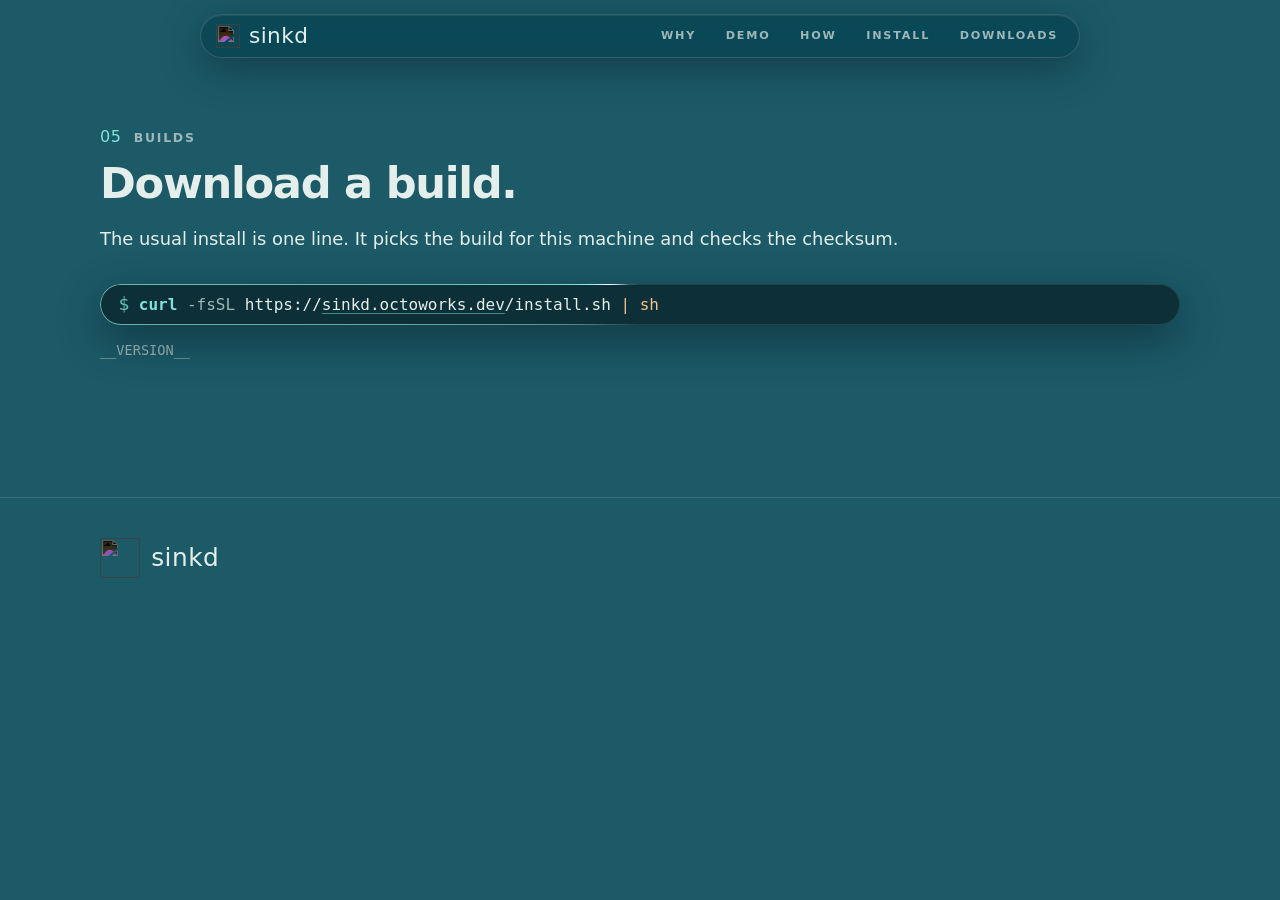
==== site/downloads.html @ 64c23852 "feat: downloads page" ====
<!doctype html>
<html lang="en">
<head>
  <meta charset="utf-8">
  <meta name="viewport" content="width=device-width, initial-scale=1">
  <title>sinkd · Downloads</title>
  <meta name="description" content="Download a sinkd build. The usual install is still the one-line script.">
  <meta name="theme-color" content="#1c5a68">
  <link rel="icon" href="assets/sinkd-slim.svg" type="image/svg+xml">
  <link rel="preload" href="assets/moonhouse.ttf" as="font" type="font/ttf" crossorigin>
  <link rel="stylesheet" href="style.css">
</head>
<body>
  <header class="topbar">
    <a class="brand" href="index.html" aria-label="sinkd, home">
      <img src="assets/sinkd-slim.svg" alt="" width="24" height="24">
      <span class="wordmark">sinkd</span>
    </a>
    <nav class="nav" aria-label="Sections">
      <a href="index.html#why">Why</a>
      <a href="index.html#demo">Demo</a>
      <a href="index.html#how">How</a>
      <a href="index.html#install">Install</a>
      <a href="downloads.html" aria-current="page">Downloads</a>
      <i class="sonar" aria-hidden="true"></i>
    </nav>
    <i class="waterline" aria-hidden="true"></i>
  </header>

  <main>
    <section class="section page">
      <div class="wrap">
        <p class="eyebrow"><span class="num">05</span> Builds</p>
        <h2>Download a build.</h2>
        <p>The usual install is one line. It picks the build for this machine and checks the checksum.</p>
        <div class="cmd">
          <div class="cmd-line">
            <span class="prompt" aria-hidden="true">$</span>
            <code><span class="t-cmd">curl</span> <span class="t-flag">-fsSL</span> <span class="t-url">https://<u>sinkd.octoworks.dev</u>/install.sh</span> <span class="t-pipe">| sh</span></code>
          </div>
        </div>
        <p class="release">__VERSION__</p>
        <ul class="downloads">
          <!-- downloads -->
        </ul>
      </div>
    </section>
  </main>

  <footer class="footer">
    <div class="wrap footer-inner">
      <a class="foot-brand" href="index.html"><img src="assets/sinkd-slim.svg" alt="" width="40" height="40"><span class="wordmark">sinkd</span></a>
    </div>
  </footer>
</body>
</html>
---- site/style.css ----
@font-face {
  font-family: Moonhouse;
  src: url("assets/moonhouse.ttf") format("truetype");
  font-display: swap;
}

:root {
  --depth: 0;
  --water: #1c5a68;
  --ink: #e4eeeb;
  --muted: #9fb7b8;
  --line: rgba(228, 238, 235, 0.14);
  --glass: rgba(228, 238, 235, 0.06);
  --glow: #7fe3d6;
  --sans: ui-sans-serif, system-ui, -apple-system, "Segoe UI", sans-serif;
  --mono: ui-monospace, "SF Mono", "JetBrains Mono", "Cascadia Code", Menlo, Consolas, monospace;
  --display: Moonhouse, var(--sans);
  color-scheme: dark;
}

*,
*::before,
*::after { box-sizing: border-box; }

html { scroll-behavior: smooth; background: var(--water); }

body {
  margin: 0;
  background: var(--water);
  color: var(--ink);
  font: 400 clamp(1rem, 0.96rem + 0.2vw, 1.125rem) / 1.6 var(--sans);
  -webkit-font-smoothing: antialiased;
}

a { color: inherit; }

h2 {
  margin: 0 0 1rem;
  font-size: clamp(1.8rem, 1.2rem + 2vw, 2.7rem);
  line-height: 1.15;
  letter-spacing: -0.03em;
  font-weight: 560;
}

h3 { margin: 0 0 0.4rem; font-size: 1.05rem; letter-spacing: -0.02em; }

p { margin: 0 0 1rem; }

code { font-family: var(--mono); font-size: 0.92em; }

.wrap {
  width: min(1080px, calc(100% - 2.5rem));
  margin-inline: auto;
}

.wordmark {
  font-family: var(--display);
  font-size: 1.55rem;
  line-height: 1;
  letter-spacing: 0.02em;
  text-decoration: none;
}

/* ---------- topbar ---------- */

/* A detached glass capsule. It firms up as you dive. */
.topbar {
  position: fixed;
  top: 0.9rem;
  left: 50%;
  z-index: 5;
  display: flex;
  align-items: center;
  gap: 0.6rem;
  width: min(880px, calc(100% - 1.5rem));
  padding: 0.4rem 0.45rem 0.4rem 0.95rem;
  transform: translateX(-50%);
  border: 1px solid rgba(228, 238, 235, 0.16);
  border-radius: 999px;
  background: color-mix(in srgb, rgb(7 18 24) min(88%, calc(28% + var(--depth) * 400%)), transparent);
  box-shadow: 0 10px 40px rgba(0, 10, 16, 0.35), inset 0 1px 0 rgba(255, 255, 255, 0.08);
  -webkit-backdrop-filter: blur(16px) saturate(140%);
  backdrop-filter: blur(16px) saturate(140%);
  overflow: hidden;
}

.topbar a { color: var(--muted); text-decoration: none; }
.topbar a:hover { color: var(--ink); }

.brand { display: flex; align-items: center; gap: 0.55rem; color: var(--ink) !important; }
.brand img { filter: invert(1); }
.brand .wordmark { font-size: 1.35rem; }

.nav { position: relative; display: flex; gap: 0.15rem; margin-left: auto; }

.nav a {
  padding: 0.5rem 0.85rem 0.6rem;
  border-radius: 999px;
  font: 650 0.7rem/1 var(--sans);
  letter-spacing: 0.16em;
  text-transform: uppercase;
  transition: color 0.2s ease, background 0.2s ease;
}

.nav a:hover { background: var(--glass); }
.nav a.on { color: var(--ink); }

.sonar {
  position: absolute;
  left: 0;
  bottom: 1px;
  width: 5px;
  height: 5px;
  border-radius: 50%;
  background: var(--glow);
  box-shadow: 0 0 8px var(--glow);
  opacity: 0;
  transition: transform 0.55s cubic-bezier(0.3, 0.7, 0.2, 1), opacity 0.3s ease;
}

.sonar::after {
  content: "";
  position: absolute;
  inset: 0;
  border: 1px solid var(--glow);
  border-radius: 50%;
  opacity: 0;
}

.sonar.ping::after { animation: sonar 1s ease-out; }

@keyframes sonar {
  from { transform: scale(1); opacity: 0.9; }
  to { transform: scale(6); opacity: 0; }
}

.depth-chip {
  display: flex;
  align-items: baseline;
  gap: 0.2rem;
  padding: 0.42rem 0.75rem;
  border: 1px solid rgba(127, 227, 214, 0.24);
  border-radius: 999px;
  background: rgba(127, 227, 214, 0.08);
  color: var(--glow);
}

.depth-chip b { font: 600 0.82rem/1 var(--mono); font-variant-numeric: tabular-nums; }
.depth-chip span { font: 400 0.68rem/1 var(--display); }

.waterline {
  position: absolute;
  left: 1.4rem;
  right: 1.4rem;
  bottom: 0;
  height: 1px;
  background: linear-gradient(90deg, rgba(127, 227, 214, 0.15), var(--glow));
  box-shadow: 0 0 8px var(--glow);
  transform: scaleX(var(--depth));
  transform-origin: left;
}

/* ---------- hero ---------- */

.hero {
  position: relative;
  display: grid;
  place-items: center;
  min-height: 100svh;
  padding: 5.5rem 1.25rem 4.5rem;
  overflow: hidden;
  isolation: isolate;
  background: linear-gradient(180deg, rgba(126, 206, 210, 0.42) 0%, rgba(126, 206, 210, 0.08) 55%, transparent 100%);
}

/* --lean comes from main.js (pointer x, eased); each ray breathes and drifts on its own clock. */
.rays {
  --lean: -11deg;
  position: absolute;
  inset: -10% 0 0;
  z-index: -1;
  pointer-events: none;
  mix-blend-mode: screen;
  opacity: max(0, calc(1 - var(--depth) * 5));
}

.rays i {
  position: absolute;
  top: 0;
  left: var(--x);
  width: var(--w, 8vw);
  height: 100%;
  background: linear-gradient(180deg, rgba(220, 255, 250, 0.24), transparent 72%);
  transform-origin: top center;
  transform: skewX(calc(var(--lean) + var(--tilt, 0deg)));
  filter: blur(6px);
  opacity: 0.6;
  animation: ray var(--dur, 36s) linear var(--del, 0s) infinite;
}

.rays i:nth-child(1) { --x: 14%; --w: 9vw; --del: -4s; }
.rays i:nth-child(2) { --x: 31%; --w: 5vw; --del: -22s; }
.rays i:nth-child(3) { --x: 47%; --w: 12vw; --del: -11s; }
.rays i:nth-child(4) { --x: 66%; --w: 6vw; --del: -30s; }
.rays i:nth-child(5) { --x: 80%; --w: 9vw; --del: -17s; }

/* Slow left-to-right sweep, like light refracting through a moving surface.
   Fades at both ends so the loop restart is invisible. */
@keyframes ray {
  0% { translate: -22vw 0; opacity: 0; }
  12% { opacity: 0.8; }
  30% { opacity: 0.45; }
  50% { opacity: 0.9; }
  70% { opacity: 0.5; }
  88% { opacity: 0.8; }
  100% { translate: 22vw 0; opacity: 0; }
}

.caustics {
  position: absolute;
  inset: -25%;
  z-index: -1;
  pointer-events: none;
  background:
    radial-gradient(closest-side at 22% 28%, rgba(200, 255, 245, 0.16), transparent),
    radial-gradient(closest-side at 72% 18%, rgba(200, 255, 245, 0.12), transparent),
    radial-gradient(closest-side at 48% 62%, rgba(200, 255, 245, 0.09), transparent),
    radial-gradient(closest-side at 84% 70%, rgba(200, 255, 245, 0.08), transparent);
  background-size: 60% 60%, 50% 50%, 70% 70%, 45% 45%;
  background-repeat: no-repeat;
  filter: blur(24px);
  animation: drift 22s ease-in-out infinite alternate;
}

@keyframes drift {
  from { transform: translate3d(-3%, -2%, 0) scale(1); }
  to { transform: translate3d(3%, 2%, 0) scale(1.08); }
}

#current {
  position: absolute;
  inset: 0;
  z-index: -1;
  width: 100%;
  height: 100%;
  pointer-events: none;
}

.hero-inner {
  display: flex;
  flex-direction: column;
  align-items: center;
  width: 100%;
  text-align: center;
}

.mark {
  width: min(290px, 62vw);
  aspect-ratio: 1;
  color: #eef6f3;
  background: currentColor;
  -webkit-mask: url("assets/sinkd-slim.svg") center / contain no-repeat;
  mask: url("assets/sinkd-slim.svg") center / contain no-repeat;
  filter: drop-shadow(0 10px 30px rgba(0, 20, 30, 0.45));
}

.mark.live {
  background: none;
  -webkit-mask: none;
  mask: none;
}

.mark svg { display: block; width: 100%; height: 100%; overflow: visible; }

.mark .coral {
  transform-box: fill-box;
  animation: current 6s ease-in-out infinite;
  animation-delay: var(--d, 0s);
}

/* The logo group is flipped (scale 0.1, -0.1), so local top is the visual bottom. */
.mark .coral.l { transform-origin: 100% 0; }
.mark .coral.r { transform-origin: 0 0; }

@keyframes current {
  0%, 100% { transform: rotate(-3deg) skewX(-3deg); }
  50% { transform: rotate(7deg) skewX(6deg); }
}

.headline {
  margin: 0.4rem 0 0.6rem;
  font: 400 clamp(2.1rem, 1rem + 5.4vw, 5.2rem) / 1.02 var(--display);
  letter-spacing: 0.01em;
  background: linear-gradient(100deg, #eaf7f3 0%, #eaf7f3 35%, #a4efe4 45%, #ffffff 50%, #a4efe4 55%, #eaf7f3 65%, #eaf7f3 100%);
  background-size: 300% 100%;
  -webkit-background-clip: text;
  background-clip: text;
  color: transparent;
  text-shadow: 0 0 40px rgba(127, 227, 214, 0.15);
  animation: shimmer 9s linear infinite, rise 1s ease-out both;
}

@keyframes shimmer {
  from { background-position: 100% 0; }
  to { background-position: -50% 0; }
}

@keyframes rise {
  from { opacity: 0; transform: translateY(14px); }
  to { opacity: 1; transform: none; }
}

.sub {
  max-width: 34rem;
  margin: 0 0 0.35rem;
  font-size: clamp(1.1rem, 0.95rem + 0.7vw, 1.45rem);
  line-height: 1.3;
  letter-spacing: -0.02em;
  animation: rise 1s 0.15s ease-out both;
}

.privacy {
  margin: 0;
  color: var(--muted);
  animation: rise 1s 0.3s ease-out both;
}

@property --angle {
  syntax: "<angle>";
  inherits: false;
  initial-value: 0deg;
}

/* Hugs the command; a light arc runs around the 1px ring. */
.cmd {
  position: relative;
  display: flex;
  align-items: center;
  gap: 0.85rem;
  max-width: 100%;
  margin-top: 1.9rem;
  padding: 0.4rem 0.4rem 0.4rem 1.15rem;
  border-radius: 999px;
  background: rgba(5, 18, 24, 0.58);
  -webkit-backdrop-filter: blur(14px);
  backdrop-filter: blur(14px);
  box-shadow: 0 14px 44px rgba(0, 14, 20, 0.45), inset 0 0 0 1px rgba(228, 238, 235, 0.1);
  text-align: left;
  transition: box-shadow 0.35s ease;
  animation: rise 1s 0.45s ease-out both;
}

.cmd::before {
  content: "";
  position: absolute;
  inset: 0;
  padding: 1px;
  border-radius: inherit;
  background: conic-gradient(from var(--angle), transparent 0 52%, rgba(127, 227, 214, 0.2) 66%, var(--glow) 80%, #fff 84%, rgba(127, 227, 214, 0.2) 92%, transparent);
  -webkit-mask: linear-gradient(#000 0 0) content-box, linear-gradient(#000 0 0);
  -webkit-mask-composite: xor;
  mask-composite: exclude;
  pointer-events: none;
  animation: ring 6s linear infinite;
}

@keyframes ring { to { --angle: 360deg; } }

.cmd:hover {
  box-shadow: 0 14px 44px rgba(0, 14, 20, 0.45), inset 0 0 0 1px rgba(127, 227, 214, 0.25), 0 0 36px rgba(127, 227, 214, 0.22);
}

.cmd-line {
  display: flex;
  align-items: baseline;
  gap: 0.6rem;
  min-width: 0;
}

.prompt { color: var(--glow); font-family: var(--mono); opacity: 0.8; }

.cmd code {
  overflow-x: auto;
  white-space: nowrap;
  font-size: clamp(0.8rem, 0.68rem + 0.45vw, 1rem);
  color: var(--ink);
}

.t-cmd { color: var(--glow); font-weight: 700; }
.t-flag { color: var(--muted); }
.t-url u { text-decoration-color: rgba(127, 227, 214, 0.5); text-underline-offset: 3px; }
.t-pipe { color: #f2c38b; }

.cmd-div { align-self: stretch; width: 1px; margin: 0.35rem 0; background: var(--line); }

.copy {
  display: inline-flex;
  align-items: center;
  gap: 0.4rem;
  flex: none;
  border: 0;
  border-radius: 999px;
  padding: 0.6rem 1rem 0.6rem 0.85rem;
  background: var(--glow);
  color: #052229;
  font: 700 0.85rem var(--sans);
  cursor: pointer;
  transition: background 0.2s ease, transform 0.2s ease;
}

.copy:hover { background: #b2f5ec; }
.copy:active { transform: scale(0.96); }

.ico {
  width: 15px;
  height: 15px;
  fill: none;
  stroke: currentColor;
  stroke-width: 2;
  stroke-linecap: round;
  stroke-linejoin: round;
}

.ico-check, .copy.done .ico-copy { display: none; }
.copy.done .ico-check { display: block; }

.btn {
  border: 0;
  border-radius: 999px;
  padding: 0.55rem 1rem;
  background: var(--ink);
  color: #0d1a20;
  font: 650 0.85rem var(--sans);
  cursor: pointer;
}

.btn:hover { background: #fff; }
.btn:disabled { opacity: 0.5; cursor: progress; }
.btn.ghost { background: transparent; color: var(--ink); box-shadow: inset 0 0 0 1px var(--line); }
.btn.ghost:hover { background: var(--glass); }

:focus-visible { outline: 2px solid var(--glow); outline-offset: 3px; }

/* ---------- sections ---------- */

.section { padding: clamp(4rem, 9vw, 7rem) 0; }

.eyebrow {
  display: flex;
  align-items: baseline;
  gap: 0.75rem;
  margin: 0 0 0.7rem;
  color: var(--muted);
  font-size: 0.78rem;
  font-weight: 650;
  letter-spacing: 0.14em;
  text-transform: uppercase;
}

.num {
  font: 400 1rem/1 var(--display);
  letter-spacing: 0.04em;
  color: var(--glow);
}

.depth {
  margin-left: auto;
  font: 500 0.75rem/1 var(--mono);
  font-variant-numeric: tabular-nums;
  letter-spacing: 0.04em;
  text-transform: none;
  color: var(--muted);
}

.cards {
  display: grid;
  grid-template-columns: repeat(6, 1fr);
  gap: 0.9rem;
  margin: 2rem 0 0;
  padding: 0;
  list-style: none;
}

.card {
  --mx: 50%;
  --my: 0%;
  position: relative;
  grid-column: span 2;
  padding: 1.2rem 1.25rem 1.3rem;
  border: 1px solid var(--line);
  border-radius: 18px;
  background: var(--glass);
  overflow: hidden;
  transition: transform 0.25s ease, border-color 0.25s ease;
}

.card::before {
  content: "";
  position: absolute;
  inset: 0;
  background: radial-gradient(260px circle at var(--mx) var(--my), rgba(127, 227, 214, 0.14), transparent 70%);
  opacity: 0;
  transition: opacity 0.25s ease;
  pointer-events: none;
}

.card:hover { transform: translateY(-3px); border-color: rgba(127, 227, 214, 0.35); }
.card:hover::before { opacity: 1; }

.card:nth-child(4),
.card:nth-child(5) { grid-column: span 3; }

.card p { margin: 0; color: var(--muted); }

.icon {
  width: 28px;
  height: 28px;
  margin-bottom: 0.7rem;
  fill: none;
  stroke: var(--glow);
  stroke-width: 1.5;
  stroke-linecap: round;
  stroke-linejoin: round;
}

/* ---------- demo ---------- */

.demo {
  display: grid;
  grid-template-columns: 1fr minmax(90px, 1.1fr) 1fr;
  grid-template-areas: "a lane b" "tray tray tray";
  gap: 1rem 0;
  align-items: center;
  margin-top: 2rem;
}

#laptop { grid-area: a; }
#desktop { grid-area: b; }
.tray { grid-area: tray; }

.machine, .tray {
  padding: 1rem 1.1rem;
  border: 1px solid var(--line);
  border-radius: 16px;
  background: rgba(6, 16, 22, 0.35);
}

.machine-name {
  margin: 0 0 0.6rem;
  font: 400 0.8rem/1 var(--display);
  letter-spacing: 0.08em;
  color: var(--glow);
}

.tray .machine-name { font: 500 0.78rem/1.3 var(--mono); letter-spacing: 0; }

.files { margin: 0; padding: 0; list-style: none; font-family: var(--mono); font-size: 0.85rem; }

.files li {
  display: flex;
  justify-content: space-between;
  gap: 0.8rem;
  padding: 0.3rem 0.5rem;
  border-radius: 8px;
}

.files time { color: var(--muted); }
.files .empty { color: var(--muted); }

.files li.edited { animation: edited 1.2s ease-out; }
.files li.synced { animation: synced 1.4s ease-out; }
.files li.aside { animation: aside 0.8s ease-out; color: #f2c38b; }

@keyframes edited { from { background: rgba(242, 195, 139, 0.35); } to { background: transparent; } }
@keyframes synced { from { background: rgba(127, 227, 214, 0.35); } to { background: transparent; } }
@keyframes aside { from { opacity: 0; transform: translateY(-10px); } to { opacity: 1; transform: none; } }

.lane { position: relative; height: 40px; }

.wire {
  position: absolute;
  inset: 50% 0 auto;
  height: 1px;
  background: repeating-linear-gradient(90deg, var(--line) 0 6px, transparent 6px 11px);
}

.hub-node {
  position: absolute;
  left: 50%;
  top: 50%;
  display: grid;
  place-items: center;
  width: 46px;
  height: 46px;
  margin: -23px 0 0 -23px;
  border: 1px solid rgba(127, 227, 214, 0.5);
  border-radius: 50%;
  background: #0b1a20;
  font: 400 0.62rem/1 var(--display);
  letter-spacing: 0.06em;
  color: var(--glow);
}

.hub-node.ping { animation: ping 0.7s ease-out; }

@keyframes ping {
  from { box-shadow: 0 0 0 0 rgba(127, 227, 214, 0.6); }
  to { box-shadow: 0 0 0 18px rgba(127, 227, 214, 0); }
}

.packet {
  position: absolute;
  top: 50%;
  width: 10px;
  height: 10px;
  margin: -5px 0 0 -5px;
  border-radius: 50%;
  background: var(--glow);
  box-shadow: 0 0 14px var(--glow);
}

.packet.warm { background: #f2c38b; box-shadow: 0 0 14px #f2c38b; }

.demo-controls { display: flex; flex-wrap: wrap; gap: 0.6rem; margin-top: 1.25rem; }
.demo-status { min-height: 1.6em; margin-top: 0.9rem; color: var(--muted); }

/* ---------- how ---------- */

.split {
  display: grid;
  grid-template-columns: 1.1fr 0.9fr;
  gap: clamp(1.5rem, 4vw, 3.5rem);
  align-items: center;
}

.diagram { width: 100%; height: auto; color: var(--ink); }
.diagram .pkts circle { fill: var(--glow); filter: drop-shadow(0 0 4px var(--glow)); }
.diagram .hub-ring { stroke: var(--glow); animation: breathe 3s ease-in-out infinite; transform-box: fill-box; transform-origin: center; }

@keyframes breathe {
  0%, 100% { transform: scale(1); opacity: 0.8; }
  50% { transform: scale(1.06); opacity: 1; }
}

/* ---------- install ---------- */

.term {
  margin-top: 1.5rem;
  border: 1px solid rgba(127, 227, 214, calc(0.08 + var(--depth) * 0.22));
  border-radius: 16px;
  overflow: hidden;
  background: #071014;
  box-shadow: 0 0 calc(var(--depth) * 80px) rgba(127, 227, 214, calc(var(--depth) * 0.22));
}

.term-bar {
  display: flex;
  align-items: center;
  gap: 0.4rem;
  padding: 0.7rem 0.9rem;
  color: rgba(228, 238, 235, 0.5);
  font-family: var(--mono);
  font-size: 0.78rem;
}

.term-bar i { width: 0.7rem; height: 0.7rem; border-radius: 50%; background: rgba(228, 238, 235, 0.22); }
.term-bar span { margin-left: 0.4rem; }

.term pre {
  margin: 0;
  padding: 0.2rem 1.15rem 1.15rem;
  overflow-x: auto;
  font-family: var(--mono);
  font-size: 0.9rem;
  line-height: 1.6;
}

.term .c { color: rgba(228, 238, 235, 0.45); }

.js .term .ln { display: inline-block; clip-path: inset(0 100% 0 0); }
.js .term.in .ln { animation: type 0.7s steps(28, end) forwards; animation-delay: calc(0.3s + var(--i) * 0.6s); }

@keyframes type { to { clip-path: inset(0 0 0 0); } }

.note { margin-top: 1rem; color: var(--muted); }

.release {
  margin: 0.9rem 0 0;
  color: var(--muted);
  font-family: var(--mono);
  font-size: 0.85rem;
}

.page { padding-top: 8rem; }

.downloads {
  list-style: none;
  padding: 0;
  margin: 1.5rem 0 0;
}

.downloads li { border-top: 1px solid var(--line); }

.downloads a {
  display: flex;
  justify-content: space-between;
  gap: 1rem;
  padding: 0.85rem 0;
  text-decoration: none;
}

.downloads a:hover { color: var(--glow); }

.downloads code { color: var(--muted); }

/* ---------- footer ---------- */

.footer { padding: 2.5rem 0 3rem; border-top: 1px solid var(--line); color: var(--muted); }
.footer-inner { display: flex; align-items: center; gap: 1.25rem; flex-wrap: wrap; }
.footer a { text-decoration: none; }
.footer a:hover { color: var(--ink); }
.foot-brand { display: flex; align-items: center; gap: 0.7rem; color: var(--ink); }
.foot-brand img { filter: invert(1) opacity(0.85); }

/* ---------- reveal ---------- */

.js [data-reveal] {
  opacity: 0;
  transform: translateY(14px);
  transition: opacity 0.7s ease, transform 0.7s ease;
}

.js [data-reveal].in { opacity: 1; transform: none; }
.js .card[data-reveal]:nth-child(2) { transition-delay: 0.08s; }
.js .card[data-reveal]:nth-child(3) { transition-delay: 0.16s; }
.js .card[data-reveal]:nth-child(4) { transition-delay: 0.24s; }
.js .card[data-reveal]:nth-child(5) { transition-delay: 0.32s; }

@media (max-width: 680px) {
  .nav { display: none; }
  .depth-chip { margin-left: auto; }
}

@media (max-width: 800px) {
  .cards { grid-template-columns: 1fr; }
  .card, .card:nth-child(4), .card:nth-child(5) { grid-column: auto; }
  .split { grid-template-columns: 1fr; }
  .depth { display: none; }
  .demo { grid-template-columns: 1fr 64px 1fr; }
  .files { font-size: 0.74rem; }
  .files li { padding: 0.25rem 0.3rem; }
  .machine, .tray { padding: 0.8rem; }
  .cmd {
    flex-direction: column;
    align-items: stretch;
    border-radius: 18px;
    padding: 0.8rem 0.8rem 0.7rem 0.9rem;
  }
  .cmd code { white-space: normal; overflow-wrap: anywhere; }
  .cmd-div { display: none; }
  .copy { align-self: flex-end; }
}

@media (prefers-reduced-motion: reduce) {
  html { scroll-behavior: auto; }
  *, *::before, *::after { animation: none !important; transition: none !important; }
  .js [data-reveal] { opacity: 1; transform: none; }
  .js .term .ln { clip-path: none; }
}
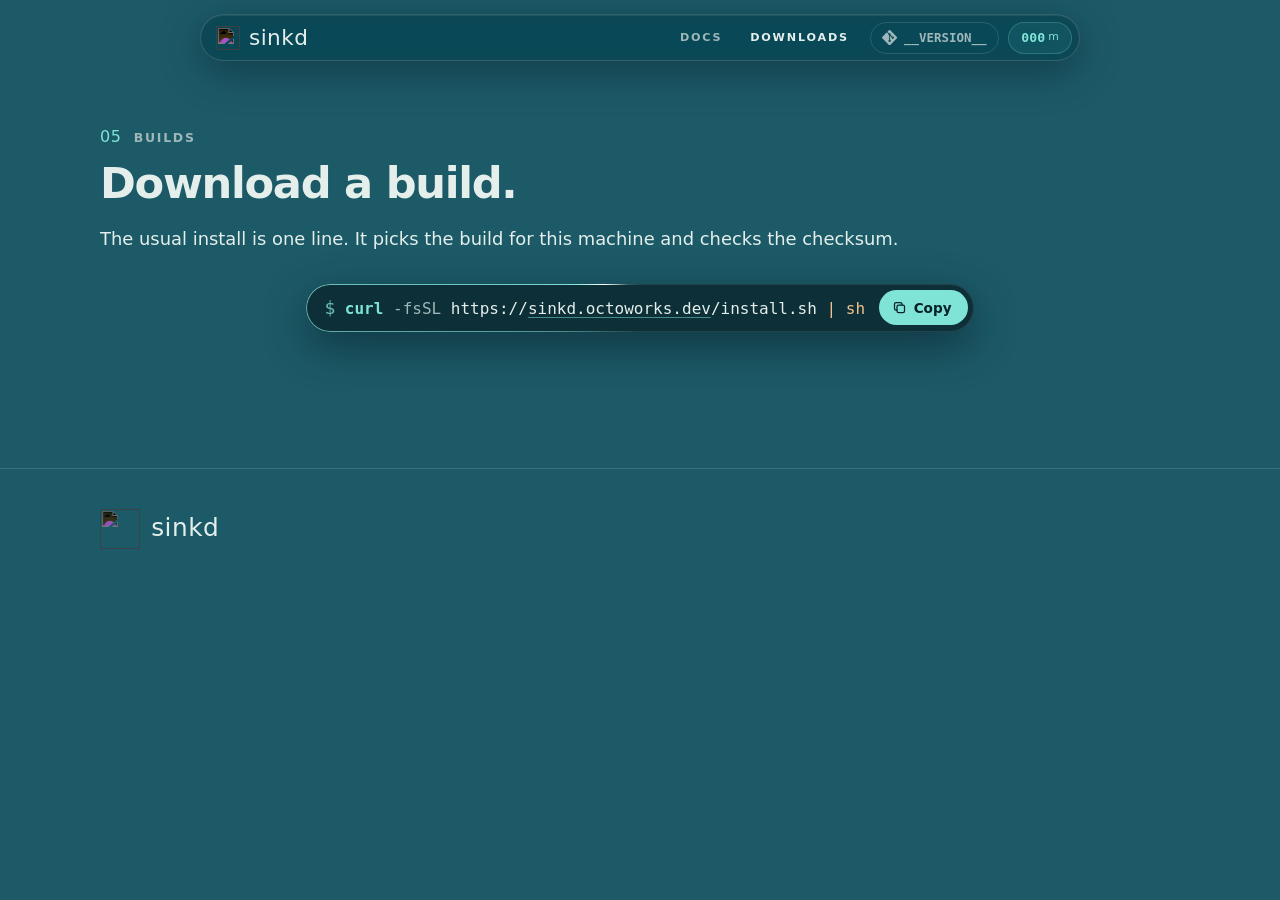
==== commit 70bef938: "site: top bar downloads, source link, and depth chip many doc improvements as well chore: minor bump" ====
--- a/site/downloads.html
+++ b/site/downloads.html
@@ -16,14 +16,15 @@
       <img src="assets/sinkd-slim.svg" alt="" width="24" height="24">
       <span class="wordmark">sinkd</span>
     </a>
-    <nav class="nav" aria-label="Sections">
-      <a href="index.html#why">Why</a>
-      <a href="index.html#demo">Demo</a>
-      <a href="index.html#how">How</a>
-      <a href="index.html#install">Install</a>
+    <nav class="nav" aria-label="Pages">
+      <a href="docs.html">Docs</a>
       <a href="downloads.html" aria-current="page">Downloads</a>
-      <i class="sonar" aria-hidden="true"></i>
     </nav>
+    <a class="source" href="https://github.com/krakjn/sinkd" aria-label="Source">
+      <svg class="git" viewBox="0 0 24 24" aria-hidden="true"><path d="M23.546 10.93 13.067.452c-.604-.603-1.582-.603-2.188 0L8.708 2.627l2.76 2.76c.645-.215 1.379-.07 1.889.441.516.515.658 1.258.438 1.9l2.658 2.66c.645-.223 1.387-.078 1.9.435.721.72.721 1.884 0 2.604-.719.719-1.881.719-2.6 0-.539-.541-.674-1.337-.404-1.996L12.86 8.955v6.525c.176.086.342.203.488.348.713.721.713 1.883 0 2.6-.719.721-1.889.721-2.609 0-.719-.719-.719-1.879 0-2.598.182-.182.387-.324.605-.426V8.835c-.217-.103-.42-.249-.6-.436-.535-.53-.668-1.316-.396-1.979L7.636 3.7.45 10.881c-.6.605-.6 1.584 0 2.189l10.48 10.477c.604.604 1.582.604 2.186 0l10.43-10.43c.605-.603.605-1.582 0-2.187"/></svg>
+      <span>__VERSION__</span>
+    </a>
+    <span class="depth-chip" title="How far down the page you are"><b id="depth-read">000</b><span>m</span></span>
     <i class="waterline" aria-hidden="true"></i>
   </header>
 
@@ -36,10 +37,14 @@
         <div class="cmd">
           <div class="cmd-line">
             <span class="prompt" aria-hidden="true">$</span>
-            <code><span class="t-cmd">curl</span> <span class="t-flag">-fsSL</span> <span class="t-url">https://<u>sinkd.octoworks.dev</u>/install.sh</span> <span class="t-pipe">| sh</span></code>
+            <code id="dl-cmd"><span class="t-cmd">curl</span> <span class="t-flag">-fsSL</span> <span class="t-url">https://<u>sinkd.octoworks.dev</u>/install.sh</span> <span class="t-pipe">| sh</span></code>
           </div>
+          <button type="button" class="copy" data-copy="#dl-cmd" aria-label="Copy install command">
+            <svg class="ico ico-copy" viewBox="0 0 24 24" aria-hidden="true"><rect x="8" y="8" width="12" height="12" rx="2.5"/><path d="M16 8V6.5A2.5 2.5 0 0 0 13.5 4h-7A2.5 2.5 0 0 0 4 6.5v7A2.5 2.5 0 0 0 6.5 16H8"/></svg>
+            <svg class="ico ico-check" viewBox="0 0 24 24" aria-hidden="true"><path d="m5 12.5 4.5 4.5L19 7.5"/></svg>
+            <span class="copy-label">Copy</span>
+          </button>
         </div>
-        <p class="release">__VERSION__</p>
         <ul class="downloads">
           <!-- downloads -->
         </ul>
@@ -52,5 +57,6 @@
       <a class="foot-brand" href="index.html"><img src="assets/sinkd-slim.svg" alt="" width="40" height="40"><span class="wordmark">sinkd</span></a>
     </div>
   </footer>
+  <script src="main.js"></script>
 </body>
 </html>
--- a/site/style.css
+++ b/site/style.css
@@ -91,11 +91,20 @@
 .brand img { filter: invert(1); }
 .brand .wordmark { font-size: 1.35rem; }
 
-.nav { position: relative; display: flex; gap: 0.15rem; margin-left: auto; }
+.nav { display: flex; gap: 0.15rem; margin-left: auto; }
+
+.nav a,
+.source,
+.depth-chip {
+  display: flex;
+  align-items: center;
+  height: 2rem;
+  border-radius: 999px;
+}
 
 .nav a {
-  padding: 0.5rem 0.85rem 0.6rem;
-  border-radius: 999px;
+  padding: 0 0.85rem;
+  margin-inline-end: -0.16em;
   font: 650 0.7rem/1 var(--sans);
   letter-spacing: 0.16em;
   text-transform: uppercase;
@@ -103,44 +112,21 @@
 }
 
 .nav a:hover { background: var(--glass); }
-.nav a.on { color: var(--ink); }
-
-.sonar {
-  position: absolute;
-  left: 0;
-  bottom: 1px;
-  width: 5px;
-  height: 5px;
-  border-radius: 50%;
-  background: var(--glow);
-  box-shadow: 0 0 8px var(--glow);
-  opacity: 0;
-  transition: transform 0.55s cubic-bezier(0.3, 0.7, 0.2, 1), opacity 0.3s ease;
-}
-
-.sonar::after {
-  content: "";
-  position: absolute;
-  inset: 0;
-  border: 1px solid var(--glow);
-  border-radius: 50%;
-  opacity: 0;
-}
-
-.sonar.ping::after { animation: sonar 1s ease-out; }
-
-@keyframes sonar {
-  from { transform: scale(1); opacity: 0.9; }
-  to { transform: scale(6); opacity: 0; }
-}
+.nav a[aria-current="page"] { color: var(--ink); }
+
+.source {
+  gap: 0.4rem;
+  padding: 0 0.7rem;
+  border: 1px solid var(--line);
+  font: 600 0.78rem/1 var(--mono);
+}
+
+.git { width: 0.95rem; height: 0.95rem; fill: currentColor; }
 
 .depth-chip {
-  display: flex;
-  align-items: baseline;
   gap: 0.2rem;
-  padding: 0.42rem 0.75rem;
+  padding: 0 0.75rem;
   border: 1px solid rgba(127, 227, 214, 0.24);
-  border-radius: 999px;
   background: rgba(127, 227, 214, 0.08);
   color: var(--glow);
 }
@@ -463,15 +449,6 @@
   color: var(--glow);
 }
 
-.depth {
-  margin-left: auto;
-  font: 500 0.75rem/1 var(--mono);
-  font-variant-numeric: tabular-nums;
-  letter-spacing: 0.04em;
-  text-transform: none;
-  color: var(--muted);
-}
-
 .cards {
   display: grid;
   grid-template-columns: repeat(6, 1fr);
@@ -684,14 +661,13 @@
 
 .note { margin-top: 1rem; color: var(--muted); }
 
-.release {
-  margin: 0.9rem 0 0;
-  color: var(--muted);
-  font-family: var(--mono);
-  font-size: 0.85rem;
-}
-
 .page { padding-top: 8rem; }
+
+.page .cmd { width: fit-content; margin-inline: auto; }
+
+.page h3 { margin-top: 2.2rem; }
+.page h3 + p { margin-bottom: 0.8rem; }
+.page .term { margin-top: 0; }
 
 .downloads {
   list-style: none;
@@ -737,15 +713,25 @@
 .js .card[data-reveal]:nth-child(5) { transition-delay: 0.32s; }
 
 @media (max-width: 680px) {
-  .nav { display: none; }
-  .depth-chip { margin-left: auto; }
+<<<<<<< HEAD
+  .topbar { gap: 0.35rem; padding-left: 0.7rem; }
+  .nav a { letter-spacing: 0.08em; margin-inline-end: -0.08em; padding: 0 0.55rem; }
+  .source span { display: none; }
+=======
+  .topbar { gap: 0.25rem; padding-left: 0.65rem; padding-right: 0.3rem; }
+  .brand .wordmark { font-size: 1.15rem; }
+  .nav { gap: 0; }
+  .nav a { letter-spacing: 0.06em; margin-inline-end: -0.06em; padding: 0 0.4rem; }
+  .source { padding: 0 0.45rem; }
+  .source span { display: none; }
+  .depth-chip { padding: 0 0.5rem; }
+>>>>>>> 43112f2 (site: top bar downloads, source link, and depth chip)
 }
 
 @media (max-width: 800px) {
   .cards { grid-template-columns: 1fr; }
   .card, .card:nth-child(4), .card:nth-child(5) { grid-column: auto; }
   .split { grid-template-columns: 1fr; }
-  .depth { display: none; }
   .demo { grid-template-columns: 1fr 64px 1fr; }
   .files { font-size: 0.74rem; }
   .files li { padding: 0.25rem 0.3rem; }
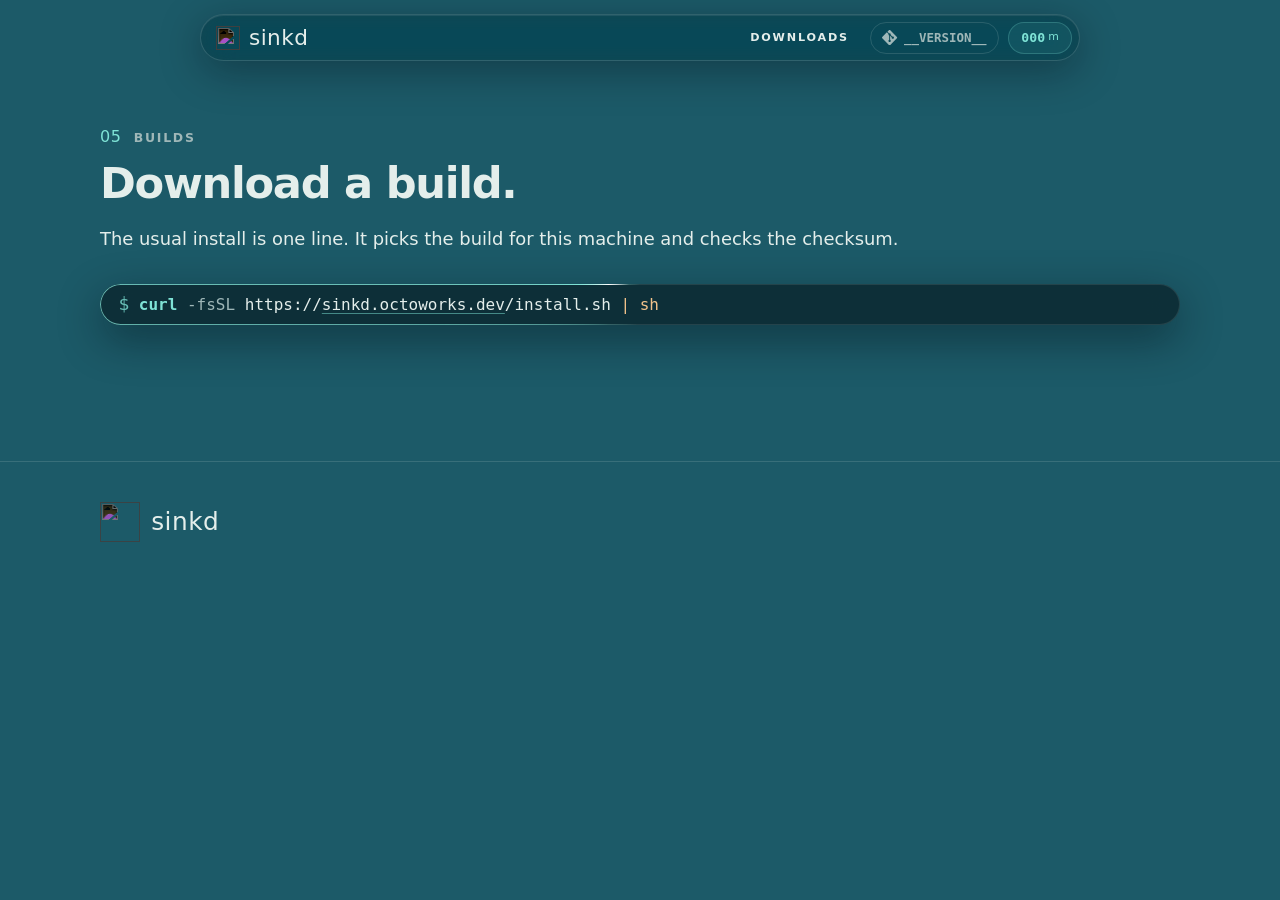
==== commit f665ab01: "site: top bar downloads, source link, and depth chip" ====
--- a/site/downloads.html
+++ b/site/downloads.html
@@ -17,7 +17,6 @@
       <span class="wordmark">sinkd</span>
     </a>
     <nav class="nav" aria-label="Pages">
-      <a href="docs.html">Docs</a>
       <a href="downloads.html" aria-current="page">Downloads</a>
     </nav>
     <a class="source" href="https://github.com/krakjn/sinkd" aria-label="Source">
@@ -37,13 +36,8 @@
         <div class="cmd">
           <div class="cmd-line">
             <span class="prompt" aria-hidden="true">$</span>
-            <code id="dl-cmd"><span class="t-cmd">curl</span> <span class="t-flag">-fsSL</span> <span class="t-url">https://<u>sinkd.octoworks.dev</u>/install.sh</span> <span class="t-pipe">| sh</span></code>
+            <code><span class="t-cmd">curl</span> <span class="t-flag">-fsSL</span> <span class="t-url">https://<u>sinkd.octoworks.dev</u>/install.sh</span> <span class="t-pipe">| sh</span></code>
           </div>
-          <button type="button" class="copy" data-copy="#dl-cmd" aria-label="Copy install command">
-            <svg class="ico ico-copy" viewBox="0 0 24 24" aria-hidden="true"><rect x="8" y="8" width="12" height="12" rx="2.5"/><path d="M16 8V6.5A2.5 2.5 0 0 0 13.5 4h-7A2.5 2.5 0 0 0 4 6.5v7A2.5 2.5 0 0 0 6.5 16H8"/></svg>
-            <svg class="ico ico-check" viewBox="0 0 24 24" aria-hidden="true"><path d="m5 12.5 4.5 4.5L19 7.5"/></svg>
-            <span class="copy-label">Copy</span>
-          </button>
         </div>
         <ul class="downloads">
           <!-- downloads -->
--- a/site/style.css
+++ b/site/style.css
@@ -91,7 +91,7 @@
 .brand img { filter: invert(1); }
 .brand .wordmark { font-size: 1.35rem; }
 
-.nav { display: flex; gap: 0.15rem; margin-left: auto; }
+.nav { display: flex; margin-left: auto; }
 
 .nav a,
 .source,
@@ -663,12 +663,6 @@
 
 .page { padding-top: 8rem; }
 
-.page .cmd { width: fit-content; margin-inline: auto; }
-
-.page h3 { margin-top: 2.2rem; }
-.page h3 + p { margin-bottom: 0.8rem; }
-.page .term { margin-top: 0; }
-
 .downloads {
   list-style: none;
   padding: 0;
@@ -713,19 +707,9 @@
 .js .card[data-reveal]:nth-child(5) { transition-delay: 0.32s; }
 
 @media (max-width: 680px) {
-<<<<<<< HEAD
   .topbar { gap: 0.35rem; padding-left: 0.7rem; }
   .nav a { letter-spacing: 0.08em; margin-inline-end: -0.08em; padding: 0 0.55rem; }
   .source span { display: none; }
-=======
-  .topbar { gap: 0.25rem; padding-left: 0.65rem; padding-right: 0.3rem; }
-  .brand .wordmark { font-size: 1.15rem; }
-  .nav { gap: 0; }
-  .nav a { letter-spacing: 0.06em; margin-inline-end: -0.06em; padding: 0 0.4rem; }
-  .source { padding: 0 0.45rem; }
-  .source span { display: none; }
-  .depth-chip { padding: 0 0.5rem; }
->>>>>>> 43112f2 (site: top bar downloads, source link, and depth chip)
 }
 
 @media (max-width: 800px) {
